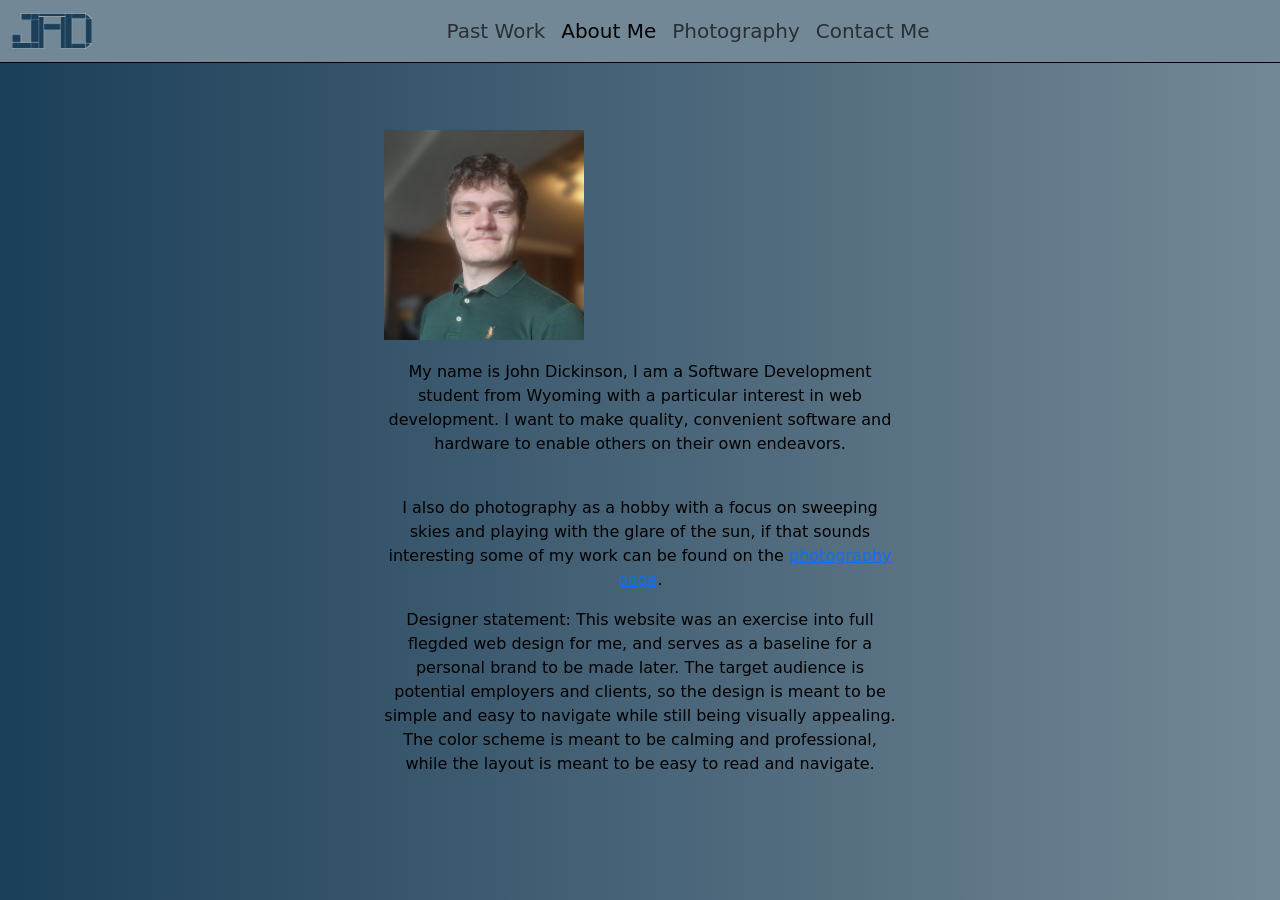
==== about-me.html @ ab395d1f "Add website" ====
<!DOCTYPE html>
<html lang="en">
<head>
    <meta charset="UTF-8">
    <meta name="viewport" content="width=device-width, initial-scale=1.0">
    <title>About Me</title>
    <link rel="stylesheet" href="reset.css">
    <link rel="stylesheet" href="style.css">
    <link href="https://cdn.jsdelivr.net/npm/bootstrap@5.3.8/dist/css/bootstrap.min.css" rel="stylesheet" integrity="sha384-sRIl4kxILFvY47J16cr9ZwB07vP4J8+LH7qKQnuqkuIAvNWLzeN8tE5YBujZqJLB" crossorigin="anonymous">

</head>
<body id="about-main" onkeydown="onKeyPressed(event)" style="padding-top: 30px; background-image: linear-gradient(to right,#1c3f59, #738896); color: black;">
    <header id="banner">
    <!-- navbar  begin -->
        <nav class="navbar navbar-expand-lg">
        <div class="container-fluid">
            <a class="navbar-brand" href="index.html">
                <img id="wordmark" src="images/Wordmark-Real2.png" alt="JAD block logo">
            </a>
            <button class="navbar-toggler" type="button" data-bs-toggle="collapse"
                data-bs-target="#navbarNav" aria-controls="navbarNav"
                aria-expanded="false" aria-label="Toggle navigation">
                <span class="navbar-toggler-icon"></span>
            </button>

            <div class="collapse navbar-collapse" id="navbarNav">
                <ul class="navbar-nav  ms-auto me-auto">
                    <li class="nav-item"><a class="focus nav-link" href="work.html"> Past Work </a></li>
                    <li class="nav-item"><a class="focus nav-link active" href="about-me.html"> About Me </a></li>
                    <li class="nav-item"><a class="focus nav-link" href="photography.html">Photography </a></li>
                    <li class="nav-item"><a class="focus nav-link" href="contact.html"> Contact Me </a></li>
                </ul>
            </div>
        </div>
    </nav>
<!-- navbar  end  -->
    </header>

    <div id="spacer"></div>


    <div id="main" style="width: 40%;">
        <img style="width: 200px; flex-direction: column;" src="images/jdickin4.jpg" alt="Profile picture of John Dickinson">
        <p style="margin-top: 20px; flex-direction: column;"> 
            My name is John Dickinson, I am a Software Development student from Wyoming with a particular interest in web development. I want to make quality, convenient software and hardware to enable others on their own endeavors.
        </p>
        <br>
        <p>
            I also do photography as a hobby with a focus on sweeping skies and playing with the glare of the sun, if that sounds interesting some of my work can be found on the <a href="photography.html"> photography page</a>.
        </p>
        <p>
            Designer statement: This website was an exercise into full flegded web design for me, and serves as a baseline for a personal brand to be made later. The target audience is potential employers and clients, so the design is meant to be simple and easy to navigate while still being visually appealing. The color scheme is meant to be calming and professional, while the layout is meant to be easy to read and navigate.
        </p>
    </div>
</body>
<script src="https://cdn.jsdelivr.net/npm/bootstrap@5.3.8/dist/js/bootstrap.bundle.min.js" integrity="sha384-FKyoEForCGlyvwx9Hj09JcYn3nv7wiPVlz7YYwJrWVcXK/BmnVDxM+D2scQbITxI" crossorigin="anonymous"></script>
<script>
    function onKeyPressed(event) {
        if (event.key === "ArrowRight" || event.keyCode === 39) {
            window.location.href = "photography.html";
        }

        if (event.keyCode === 37) { 
            window.location.href = "work.html";
        }
    }
</script>
</html>
---- style.css ----
@import url('https://fonts.googleapis.com/css2?family=Archivo+Narrow:ital,wght@0,400..700;1,400..700&display=swap');
@import url('https://fonts.googleapis.com/css2?family=Archivo+Narrow:ital,wght@0,400..700;1,400..700&family=Rubik:ital,wght@0,300..900;1,300..900&display=swap');

body {
    font-family: "Archivo Narrow", "sans-serif";
    flex-wrap: wrap;
    display: flex;
    flex-direction: column;
    align-items: center;
}


#main {
    display: flex;
    flex-direction: column;
    max-width: 70%;
    text-wrap-mode: wrap;
}

#spacer {
    height: 100px;
}
#button-box {
    display: flex;
    justify-content: flex-end;
    flex-direction: column;
    gap: 30px;
}

#title {
    font-size: 40px;
}

#banner {
    border-bottom: 1px solid black;
    position: fixed; 
    top: 0; 
    left: 0;
    right: 0;
    background-color: #738896; 
    font-size: 20px; 
    text-align: center; 
    color: black;
}


#navigation {
    width: 100%;
    justify-content: center;
    padding: 10px;
    gap: 25px;
    display: flex;
    overflow: hidden;
}

    #navigation a {
        text-decoration: none;
        text-align: center;
        color: black;
        display: inline-block;
        padding: 10px;
        padding-top: 20px;
    }

#wordmark {
    display: block;
    width: 80px;
}

#titlecard {
    width: 300px;
    padding-top: 20px;
    padding-bottom: 20px;
}

#index-main {
    color:black;
}

#about-main {
    display: flex;
    flex-direction: column;
    text-align: center;
    flex-wrap: wrap;
    color: black;

}


.photographs {
    width: 350px;
    padding-top: 10px;
    padding-bottom: 10px;
}

.button {
    text-decoration: none;
    width: 250px;
    padding: 20px;
    color: white;
    background-color: #1c3f58;
    font-size: 20px;
    text-align: center;
    align-self: center;
    
}

    .button:hover {
        border-width: 1px;
        border-style: solid;
    }


.grid-container {
    display: grid;
    grid-template-areas:
    "auto header auto"
    "auto auto auto";
    gap: 15px;
}

.separator {
    display: flex;
    flex-direction: column;
    align-items: center;    
    text-align: center;
    font-size: 32px;
    background-color: #738896;
    width: 100%;
}

.focus:hover {
    background-color: lightblue;
    border-color: skyblue;
    border-width: 1px;
    border-style: solid;
    scale: 1.1;
    transition: 2s;
    box-shadow: black;
}

.active {
    font-weight: bold;
}

.work-row {
    display: flex;
    flex-direction: row;
    justify-content: center;
    gap: 15px;
    padding: 10px;
    margin-bottom: 30px;
    width: 50%;
}
    .work-row:hover {
        box-shadow: 0 0 10px #1c3f58;
    }

.work-image {
    width: 200px;
}

.work {
    text-decoration: none;
    color: black;
}

.hero-image {
    width: 30%;
}
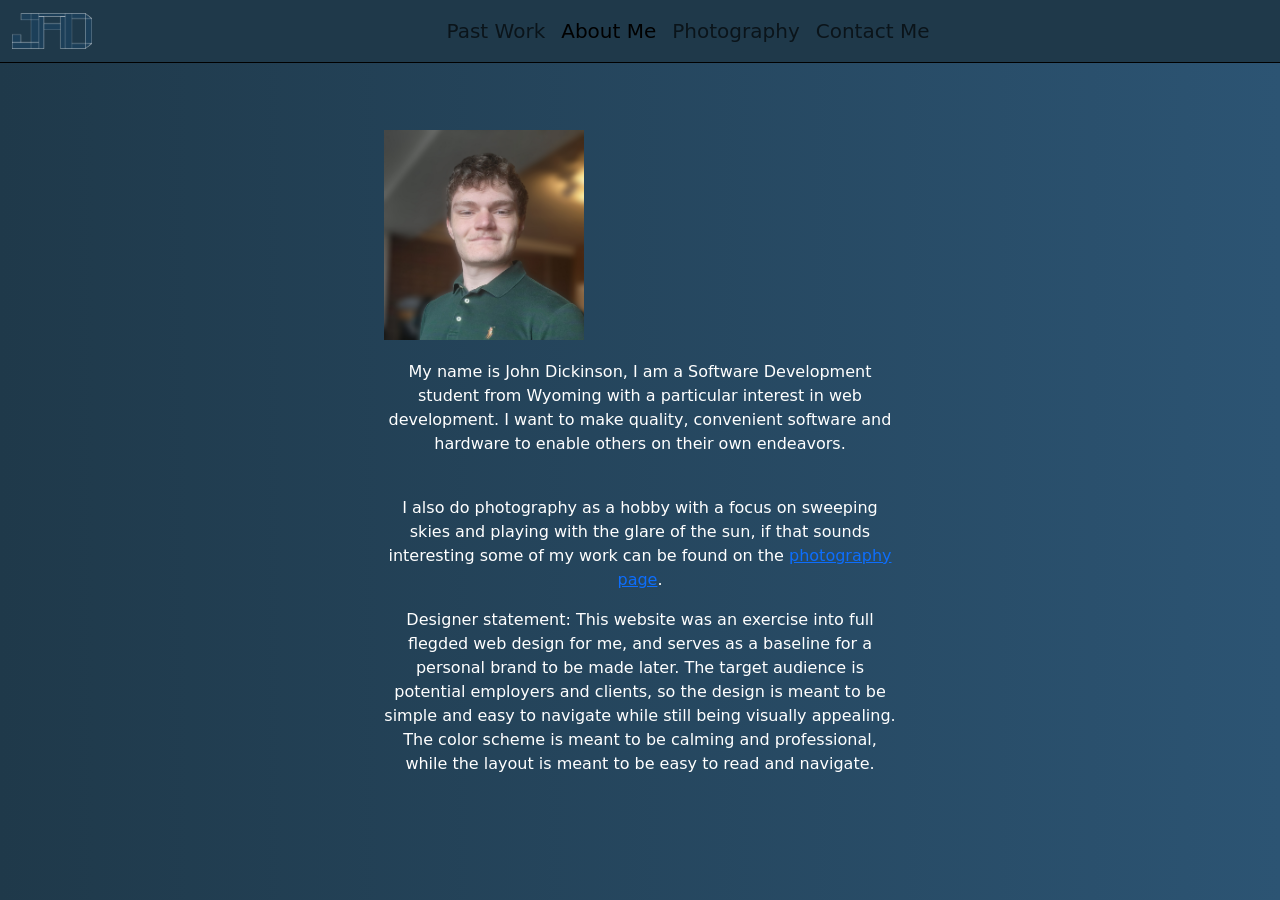
==== commit 22d5c479: "Changed palette a bit" ====
--- a/about-me.html
+++ b/about-me.html
@@ -9,7 +9,7 @@
     <link href="https://cdn.jsdelivr.net/npm/bootstrap@5.3.8/dist/css/bootstrap.min.css" rel="stylesheet" integrity="sha384-sRIl4kxILFvY47J16cr9ZwB07vP4J8+LH7qKQnuqkuIAvNWLzeN8tE5YBujZqJLB" crossorigin="anonymous">
 
 </head>
-<body id="about-main" onkeydown="onKeyPressed(event)" style="padding-top: 30px; background-image: linear-gradient(to right,#1c3f59, #738896); color: black;">
+<body id="about-main" onkeydown="onKeyPressed(event)" style="padding-top: 30px; background-image: linear-gradient(to right,#1F394A, #2C5473); color: black;">
     <header id="banner">
     <!-- navbar  begin -->
         <nav class="navbar navbar-expand-lg">
--- a/style.css
+++ b/style.css
@@ -7,6 +7,7 @@
     display: flex;
     flex-direction: column;
     align-items: center;
+    color: white;
 }
 
 
@@ -15,11 +16,13 @@
     flex-direction: column;
     max-width: 70%;
     text-wrap-mode: wrap;
+    color: white;
 }
 
 #spacer {
     height: 100px;
 }
+
 #button-box {
     display: flex;
     justify-content: flex-end;
@@ -37,10 +40,14 @@
     top: 0; 
     left: 0;
     right: 0;
-    background-color: #738896; 
+    background-color: #1f394A; 
     font-size: 20px; 
     text-align: center; 
-    color: black;
+    color: white;
+}
+
+#navbarNav {
+    color: white;
 }
 
 
@@ -51,12 +58,13 @@
     gap: 25px;
     display: flex;
     overflow: hidden;
+    color: white;
 }
 
     #navigation a {
         text-decoration: none;
         text-align: center;
-        color: black;
+        color: White;
         display: inline-block;
         padding: 10px;
         padding-top: 20px;
@@ -74,7 +82,7 @@
 }
 
 #index-main {
-    color:black;
+    color:white;
 }
 
 #about-main {
@@ -82,7 +90,7 @@
     flex-direction: column;
     text-align: center;
     flex-wrap: wrap;
-    color: black;
+    color: White;
 
 }
 
@@ -125,18 +133,14 @@
     align-items: center;    
     text-align: center;
     font-size: 32px;
-    background-color: #738896;
+    background-color: #2C5473;
     width: 100%;
+    color: white;
 }
 
 .focus:hover {
-    background-color: lightblue;
-    border-color: skyblue;
-    border-width: 1px;
-    border-style: solid;
-    scale: 1.1;
+    scale: 1.2;
     transition: 2s;
-    box-shadow: black;
 }
 
 .active {
@@ -162,9 +166,13 @@
 
 .work {
     text-decoration: none;
-    color: black;
+    color: White;
 }
 
 .hero-image {
     width: 30%;
+}
+
+.nav-link {
+    color: white;
 }
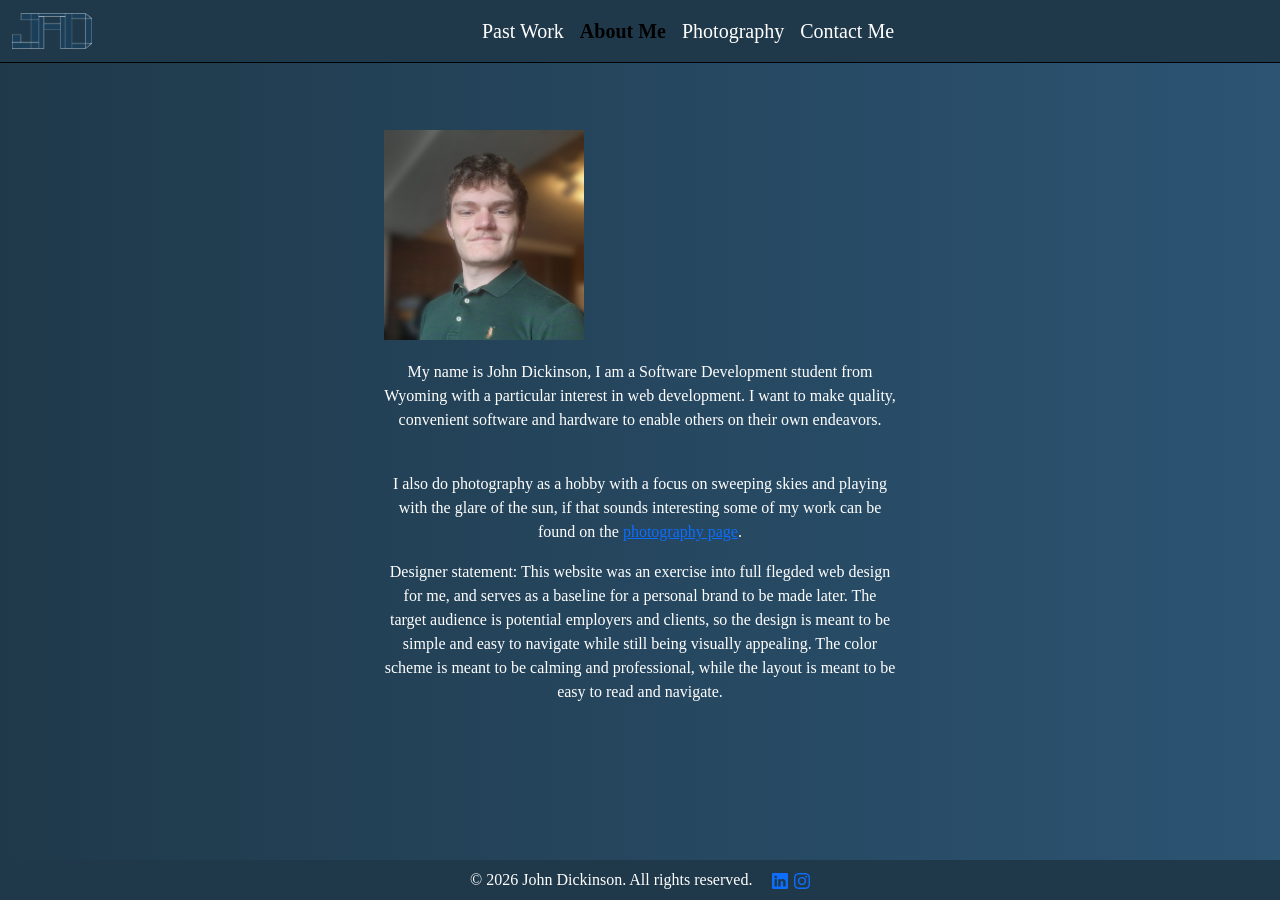
==== commit 36bb8ff2: "Fixed Navbar and Footer Co-authored-by: Copilot <copilot@github.com>" ====
--- a/about-me.html
+++ b/about-me.html
@@ -5,11 +5,11 @@
     <meta name="viewport" content="width=device-width, initial-scale=1.0">
     <title>About Me</title>
     <link rel="stylesheet" href="reset.css">
+    <link href="https://cdn.jsdelivr.net/npm/bootstrap@5.3.8/dist/css/bootstrap.min.css" rel="stylesheet" integrity="sha384-sRIl4kxILFvY47J16cr9ZwB07vP4J8+LH7qKQnuqkuIAvNWLzeN8tE5YBujZqJLB" crossorigin="anonymous">
     <link rel="stylesheet" href="style.css">
-    <link href="https://cdn.jsdelivr.net/npm/bootstrap@5.3.8/dist/css/bootstrap.min.css" rel="stylesheet" integrity="sha384-sRIl4kxILFvY47J16cr9ZwB07vP4J8+LH7qKQnuqkuIAvNWLzeN8tE5YBujZqJLB" crossorigin="anonymous">
 
 </head>
-<body id="about-main" onkeydown="onKeyPressed(event)" style="padding-top: 30px; background-image: linear-gradient(to right,#1F394A, #2C5473); color: black;">
+<body id="about-main" onkeydown="onKeyPressed(event)" style="padding-top: 30px; background-image: linear-gradient(to right,#1F394A, #2C5473);">
     <header id="banner">
     <!-- navbar  begin -->
         <nav class="navbar navbar-expand-lg">
@@ -52,6 +52,20 @@
             Designer statement: This website was an exercise into full flegded web design for me, and serves as a baseline for a personal brand to be made later. The target audience is potential employers and clients, so the design is meant to be simple and easy to navigate while still being visually appealing. The color scheme is meant to be calming and professional, while the layout is meant to be easy to read and navigate.
         </p>
     </div>
+        <footer style="position: fixed; bottom: 0; width: 100%; height: 40px; background-color: #1f394a; color: white; display: flex; align-items: center; justify-content: center;">
+        <p style="margin: 0; padding-right: 1.5%;">© 2026 John Dickinson. All rights reserved.</p>
+
+        <a onclick="window.open('https://www.linkedin.com/in/john-dickinson-21b30a321', '_blank')" class="linkedInLink" style="padding-right: .5%;">
+            <svg xmlns="http://www.w3.org/2000/svg" width="16" height="16" fill="currentColor" class="bi bi-linkedin" viewBox="0 0 16 16">
+                <path d="M0 1.146C0 .513.526 0 1.175 0h13.65C15.474 0 16 .513 16 1.146v13.708c0 .633-.526 1.146-1.175 1.146H1.175C.526 16 0 15.487 0 14.854zm4.943 12.248V6.169H2.542v7.225zm-1.2-8.212c.837 0 1.358-.554 1.358-1.248-.015-.709-.52-1.248-1.342-1.248S2.4 3.226 2.4 3.934c0 .694.521 1.248 1.327 1.248zm4.908 8.212V9.359c0-.216.016-.432.08-.586.173-.431.568-.878 1.232-.878.869 0 1.216.662 1.216 1.634v3.865h2.401V9.25c0-2.22-1.184-3.252-2.764-3.252-1.274 0-1.845.7-2.165 1.193v.025h-.016l.016-.025V6.169h-2.4c.03.678 0 7.225 0 7.225z"/>
+            </svg>
+        </a>
+        <a onclick="window.open('https://www.instagram.com/john_dickinson/', '_blank')" class="instagramLink">
+            <svg xmlns="http://www.w3.org/2000/svg" width="16" height="16" fill="currentColor" class="bi bi-instagram" viewBox="0 0 16 16">
+                <path d="M8 0C5.829 0 5.556.01 4.703.048 3.85.088 3.269.222 2.76.42a3.9 3.9 0 0 0-1.417.923A3.9 3.9 0 0 0 .42 2.76C.222 3.268.087 3.85.048 4.7.01 5.555 0 5.827 0 8.001c0 2.172.01 2.444.048 3.297.04.852.174 1.433.372 1.942.205.526.478.972.923 1.417.444.445.89.719 1.416.923.51.198 1.09.333 1.942.372C5.555 15.99 5.827 16 8 16s2.444-.01 3.298-.048c.851-.04 1.434-.174 1.943-.372a3.9 3.9 0 0 0 1.416-.923c.445-.445.718-.891.923-1.417.197-.509.332-1.09.372-1.942C15.99 10.445 16 10.173 16 8s-.01-2.445-.048-3.299c-.04-.851-.175-1.433-.372-1.941a3.9 3.9 0 0 0-.923-1.417A3.9 3.9 0 0 0 13.24.42c-.51-.198-1.092-.333-1.943-.372C10.443.01 10.172 0 7.998 0zm-.717 1.442h.718c2.136 0 2.389.007 3.232.046.78.035 1.204.166 1.486.275.373.145.64.319.92.599s.453.546.598.92c.11.281.24.705.275 1.485.039.843.047 1.096.047 3.231s-.008 2.389-.047 3.232c-.035.78-.166 1.203-.275 1.485a2.5 2.5 0 0 1-.599.919c-.28.28-.546.453-.92.598-.28.11-.704.24-1.485.276-.843.038-1.096.047-3.232.047s-2.39-.009-3.233-.047c-.78-.036-1.203-.166-1.485-.276a2.5 2.5 0 0 1-.92-.598 2.5 2.5 0 0 1-.6-.92c-.109-.281-.24-.705-.275-1.485-.038-.843-.046-1.096-.046-3.233s.008-2.388.046-3.231c.036-.78.166-1.204.276-1.486.145-.373.319-.64.599-.92s.546-.453.92-.598c.282-.11.705-.24 1.485-.276.738-.034 1.024-.044 2.515-.045zm4.988 1.328a.96.96 0 1 0 0 1.92.96.96 0 0 0 0-1.92m-4.27 1.122a4.109 4.109 0 1 0 0 8.217 4.109 4.109 0 0 0 0-8.217m0 1.441a2.667 2.667 0 1 1 0 5.334 2.667 2.667 0 0 1 0-5.334"/>
+            </svg>
+        </a>
+    </footer>
 </body>
 <script src="https://cdn.jsdelivr.net/npm/bootstrap@5.3.8/dist/js/bootstrap.bundle.min.js" integrity="sha384-FKyoEForCGlyvwx9Hj09JcYn3nv7wiPVlz7YYwJrWVcXK/BmnVDxM+D2scQbITxI" crossorigin="anonymous"></script>
 <script>
--- a/style.css
+++ b/style.css
@@ -145,6 +145,7 @@
 
 .active {
     font-weight: bold;
+    color: white;
 }
 
 .work-row {
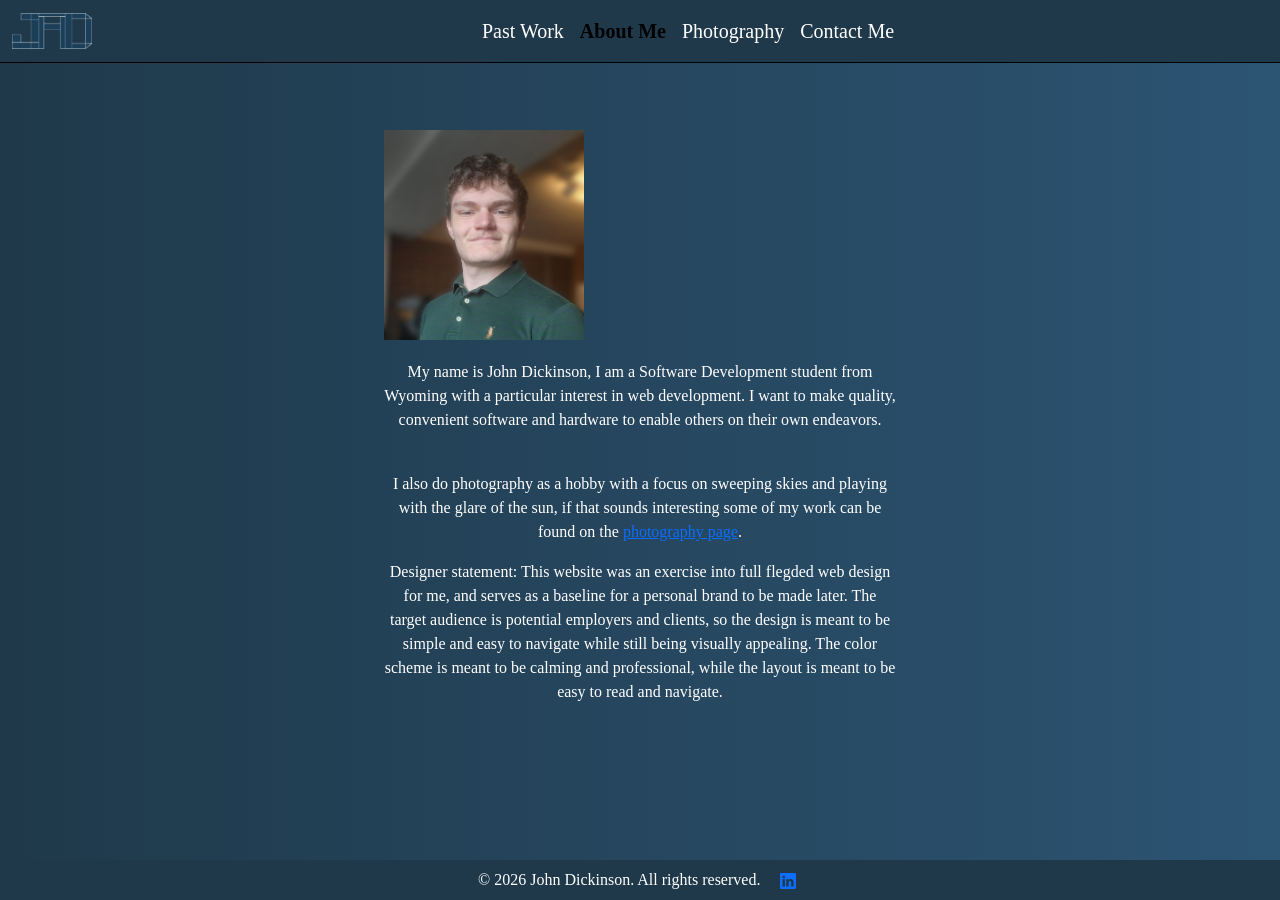
==== commit 32c3c69a: "Properly removed instagram from all pages" ====
--- a/about-me.html
+++ b/about-me.html
@@ -60,11 +60,6 @@
                 <path d="M0 1.146C0 .513.526 0 1.175 0h13.65C15.474 0 16 .513 16 1.146v13.708c0 .633-.526 1.146-1.175 1.146H1.175C.526 16 0 15.487 0 14.854zm4.943 12.248V6.169H2.542v7.225zm-1.2-8.212c.837 0 1.358-.554 1.358-1.248-.015-.709-.52-1.248-1.342-1.248S2.4 3.226 2.4 3.934c0 .694.521 1.248 1.327 1.248zm4.908 8.212V9.359c0-.216.016-.432.08-.586.173-.431.568-.878 1.232-.878.869 0 1.216.662 1.216 1.634v3.865h2.401V9.25c0-2.22-1.184-3.252-2.764-3.252-1.274 0-1.845.7-2.165 1.193v.025h-.016l.016-.025V6.169h-2.4c.03.678 0 7.225 0 7.225z"/>
             </svg>
         </a>
-        <a onclick="window.open('https://www.instagram.com/john_dickinson/', '_blank')" class="instagramLink">
-            <svg xmlns="http://www.w3.org/2000/svg" width="16" height="16" fill="currentColor" class="bi bi-instagram" viewBox="0 0 16 16">
-                <path d="M8 0C5.829 0 5.556.01 4.703.048 3.85.088 3.269.222 2.76.42a3.9 3.9 0 0 0-1.417.923A3.9 3.9 0 0 0 .42 2.76C.222 3.268.087 3.85.048 4.7.01 5.555 0 5.827 0 8.001c0 2.172.01 2.444.048 3.297.04.852.174 1.433.372 1.942.205.526.478.972.923 1.417.444.445.89.719 1.416.923.51.198 1.09.333 1.942.372C5.555 15.99 5.827 16 8 16s2.444-.01 3.298-.048c.851-.04 1.434-.174 1.943-.372a3.9 3.9 0 0 0 1.416-.923c.445-.445.718-.891.923-1.417.197-.509.332-1.09.372-1.942C15.99 10.445 16 10.173 16 8s-.01-2.445-.048-3.299c-.04-.851-.175-1.433-.372-1.941a3.9 3.9 0 0 0-.923-1.417A3.9 3.9 0 0 0 13.24.42c-.51-.198-1.092-.333-1.943-.372C10.443.01 10.172 0 7.998 0zm-.717 1.442h.718c2.136 0 2.389.007 3.232.046.78.035 1.204.166 1.486.275.373.145.64.319.92.599s.453.546.598.92c.11.281.24.705.275 1.485.039.843.047 1.096.047 3.231s-.008 2.389-.047 3.232c-.035.78-.166 1.203-.275 1.485a2.5 2.5 0 0 1-.599.919c-.28.28-.546.453-.92.598-.28.11-.704.24-1.485.276-.843.038-1.096.047-3.232.047s-2.39-.009-3.233-.047c-.78-.036-1.203-.166-1.485-.276a2.5 2.5 0 0 1-.92-.598 2.5 2.5 0 0 1-.6-.92c-.109-.281-.24-.705-.275-1.485-.038-.843-.046-1.096-.046-3.233s.008-2.388.046-3.231c.036-.78.166-1.204.276-1.486.145-.373.319-.64.599-.92s.546-.453.92-.598c.282-.11.705-.24 1.485-.276.738-.034 1.024-.044 2.515-.045zm4.988 1.328a.96.96 0 1 0 0 1.92.96.96 0 0 0 0-1.92m-4.27 1.122a4.109 4.109 0 1 0 0 8.217 4.109 4.109 0 0 0 0-8.217m0 1.441a2.667 2.667 0 1 1 0 5.334 2.667 2.667 0 0 1 0-5.334"/>
-            </svg>
-        </a>
     </footer>
 </body>
 <script src="https://cdn.jsdelivr.net/npm/bootstrap@5.3.8/dist/js/bootstrap.bundle.min.js" integrity="sha384-FKyoEForCGlyvwx9Hj09JcYn3nv7wiPVlz7YYwJrWVcXK/BmnVDxM+D2scQbITxI" crossorigin="anonymous"></script>
